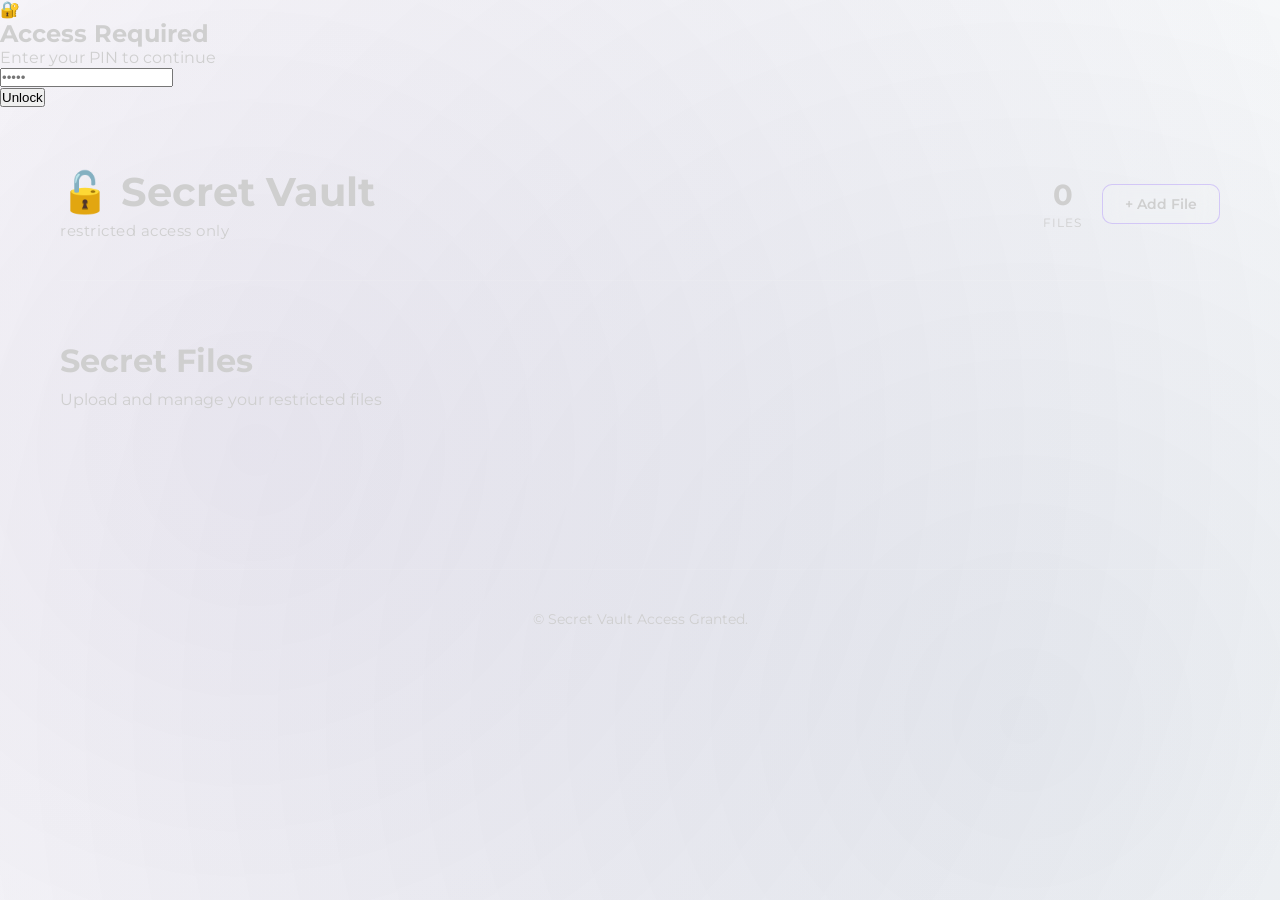
==== secret.html @ add7da0d "Add PIN auth, file management, secret vault, and Firebase backend" ====
<!DOCTYPE html>
<html lang="en">
<head>
    <meta charset="UTF-8">
    <meta name="viewport" content="width=device-width, initial-scale=1.0">
    <title>Secret Repository</title>
    <link href="https://fonts.googleapis.com/css2?family=Montserrat:wght@400;600;700&display=swap" rel="stylesheet">
    <link rel="stylesheet" href="styles.css">
</head>
<body>
    <div class="gradient-bg"></div>
    
    <!-- PIN Authentication Modal -->
    <div id="pinModal" class="pin-modal">
        <div class="pin-modal-content">
            <div class="pin-modal-body">
                <div class="pin-icon">🔐</div>
                <div class="pin-modal-header">
                    <h2>Access Required</h2>
                    <p>Enter your PIN to continue</p>
                </div>
                <div class="pin-input-container">
                    <input 
                        type="password" 
                        id="pinInput" 
                        class="pin-input" 
                        placeholder="•••••" 
                        maxlength="5"
                        autocomplete="off"
                        inputmode="numeric"
                    >
                </div>
                <div id="pinError" class="pin-error" style="display: none;"></div>
                <button id="pinSubmitBtn" class="pin-submit-btn">Unlock</button>
            </div>
        </div>
    </div>

    <!-- Add File Modal -->
    <div id="addFileModal" class="add-file-modal hidden">
        <div class="add-file-modal-content">
            <div class="add-file-modal-header">
                <h2>Add New File</h2>
                <button class="close-modal-btn" id="closeAddFileModal">&times;</button>
            </div>
            <form id="addFileForm" class="add-file-form">
                <div class="form-group">
                    <label for="fileName">File Name *</label>
                    <input type="text" id="fileName" required placeholder="Enter file name">
                </div>

                <div class="form-group">
                    <label for="fileDesc">Description *</label>
                    <textarea id="fileDesc" required placeholder="Enter file description" rows="3"></textarea>
                </div>

                <div class="form-row">
                    <div class="form-group">
                        <label for="fileSize">File Size *</label>
                        <div class="size-input-group">
                            <input type="number" id="fileSizeNum" required placeholder="Enter size" min="0" step="0.1">
                            <select id="fileSizeUnit">
                                <option value="KB">KB</option>
                                <option value="MB" selected>MB</option>
                                <option value="GB">GB</option>
                            </select>
                        </div>
                    </div>
                </div>

                <div class="form-group">
                    <label for="fileLink">Download Link *</label>
                    <input type="url" id="fileLink" required placeholder="https://example.com/file">
                </div>

                <div class="form-group">
                    <label for="fileIcon">Icon Image (PNG/JPG) *</label>
                    <div class="file-input-wrapper">
                        <input type="file" id="fileIcon" accept="image/*" required>
                        <span class="file-input-label">Choose Image or Drag & Drop</span>
                    </div>
                    <div id="iconPreview" class="icon-preview hidden">
                        <img id="iconPreviewImg" src="" alt="Preview">
                    </div>
                </div>

                <div class="form-actions">
                    <button type="button" class="form-btn cancel-btn" id="cancelAddFileBtn">Cancel</button>
                    <button type="submit" class="form-btn submit-btn">Add File</button>
                </div>
            </form>
        </div>
    </div>
    
    <div class="container">
        <!-- Header -->
        <header class="header">
            <div class="header-content">
                <div class="logo">
                    <h1>🔓 Secret Vault</h1>
                    <p class="subtitle">restricted access only</p>
                </div>
                <div class="stats">
                    <div class="stat-item">
                        <span class="stat-number" id="fileCount">0</span>
                        <span class="stat-label">Files</span>
                    </div>
                    <button id="addFileBtn" class="add-file-btn" title="Add a new file">+ Add File</button>
                </div>
            </div>
        </header>

        <!-- Main Content -->
        <main class="main-content">
            <section class="files-section">
                <div class="section-header">
                    <h2>Secret Files</h2>
                    <p class="section-description">Upload and manage your restricted files</p>
                </div>

                <div class="files-grid" id="filesGrid">
                    <!-- Files will be dynamically inserted here -->
                </div>

                <div class="empty-state" id="emptyState">
                    <div class="empty-icon">📁</div>
                    <p>No files available yet</p>
                </div>
            </section>
        </main>

        <!-- Footer -->
        <footer class="footer">
            <p>&copy; Secret Vault Access Granted.</p>
        </footer>
    </div>

    <script src="files.js"></script>
    <script src="https://www.gstatic.com/firebasejs/10.0.0/firebase-app.js"></script>
    <script src="https://www.gstatic.com/firebasejs/10.0.0/firebase-firestore.js"></script>
    <script src="firebase-config.js"></script>
    <script src="secret-script.js"></script>
</body>
</html>
---- styles.css ----
* {
    margin: 0;
    padding: 0;
    box-sizing: border-box;
}

body {
    font-family: 'Montserrat', sans-serif;
    color: #cfcfcf;
    overflow-x: hidden;
}

/* Gradient Background */
.gradient-bg {
    position: fixed;
    top: 0;
    left: 0;
    width: 100%;
    height: 100%;
    background-image: url('https://i.imgur.com/I5HOJvp.png');
    background-size: cover;
    background-position: center;
    background-attachment: fixed;
    z-index: -2;
}

/* Overlay for better text readability */
body::before {
    content: '';
    position: fixed;
    top: 0;
    left: 0;
    width: 100%;
    height: 100%;
    background: radial-gradient(circle at 20% 50%, rgba(83, 52, 131, 0.1), transparent),
                radial-gradient(circle at 80% 80%, rgba(15, 52, 96, 0.1), transparent);
    pointer-events: none;
    z-index: -1;
}

.container {
    max-width: 1200px;
    margin: 0 auto;
    padding: 0 20px;
    position: relative;
    z-index: 1;
}

/* Header */
.header {
    padding: 60px 0 40px;
    border-bottom: 1px solid rgba(255, 255, 255, 0.1);
    animation: slideInDown 0.8s ease-out;
}

@keyframes slideInDown {
    from {
        opacity: 0;
        transform: translateY(-30px);
    }
    to {
        opacity: 1;
        transform: translateY(0);
    }
}

.header-content {
    display: flex;
    justify-content: space-between;
    align-items: center;
    flex-wrap: wrap;
    gap: 20px;
}

.logo h1 {
    font-size: 2.5rem;
    font-weight: 700;
    color: #cfcfcf;
    margin-bottom: 5px;
}

.subtitle {
    font-size: 0.95rem;
    color: #cfcfcf;
    font-weight: 400;
    letter-spacing: 0.5px;
}

.stats {
    display: flex;
    gap: 20px;
    align-items: center;
}

.stat-item {
    display: flex;
    flex-direction: column;
    align-items: center;
    animation: fadeIn 0.8s ease-out 0.3s both;
}

@keyframes fadeIn {
    from {
        opacity: 0;
    }
    to {
        opacity: 1;
    }
}

.stat-number {
    font-size: 1.8rem;
    font-weight: 700;
    color: #cfcfcf;
}

.stat-label {
    font-size: 0.75rem;
    color: #cfcfcf;
    text-transform: uppercase;
    letter-spacing: 1px;
    margin-top: 3px;
}

/* Main Content */
.main-content {
    padding: 60px 0;
    animation: slideInUp 0.8s ease-out 0.2s both;
}

@keyframes slideInUp {
    from {
        opacity: 0;
        transform: translateY(30px);
    }
    to {
        opacity: 1;
        transform: translateY(0);
    }
}

.files-section {
    margin-bottom: 60px;
}

.section-header {
    margin-bottom: 40px;
}

.section-header h2 {
    font-size: 2rem;
    font-weight: 700;
    margin-bottom: 10px;
}

.section-description {
    color: #cfcfcf;
    font-size: 1rem;
    font-weight: 400;
}

/* Files Grid */
.files-grid {
    display: grid;
    grid-template-columns: repeat(auto-fill, minmax(280px, 1fr));
    gap: 25px;
    margin-bottom: 40px;
}

.file-card {
    background: rgba(255, 255, 255, 0.05);
    border: 1px solid rgba(167, 139, 250, 0.2);
    border-radius: 12px;
    padding: 25px;
    backdrop-filter: blur(10px);
    transition: all 0.3s cubic-bezier(0.23, 1, 0.320, 1);
    cursor: pointer;
    animation: scaleIn 0.5s ease-out both;
    position: relative;
    overflow: hidden;
}

@keyframes scaleIn {
    from {
        opacity: 0;
        transform: scale(0.9);
    }
    to {
        opacity: 1;
        transform: scale(1);
    }
}

.file-card::before {
    content: '';
    position: absolute;
    top: 0;
    left: -100%;
    width: 100%;
    height: 100%;
    background: linear-gradient(90deg, transparent, rgba(255, 255, 255, 0.1), transparent);
    transition: left 0.5s ease;
}

.file-card:nth-child(1) {
    animation-delay: 0.05s;
}

.file-card:nth-child(2) {
    animation-delay: 0.1s;
}

.file-card:nth-child(3) {
    animation-delay: 0.15s;
}

.file-card:nth-child(4) {
    animation-delay: 0.2s;
}

.file-card:nth-child(5) {
    animation-delay: 0.25s;
}

.file-card:nth-child(6) {
    animation-delay: 0.3s;
}

.file-card:hover {
    background: rgba(167, 139, 250, 0.1);
    border-color: rgba(167, 139, 250, 0.5);
    transform: translateY(-5px);
    box-shadow: 0 20px 40px rgba(167, 139, 250, 0.15);
}

.file-card:hover::before {
    left: 100%;
}

.file-icon {
    font-size: 2.5rem;
    margin-bottom: 15px;
}

.file-icon-img {
    width: 80px;
    height: 80px;
    object-fit: cover;
    border-radius: 8px;
    margin-bottom: 15px;
}

.file-name {
    font-size: 1.1rem;
    font-weight: 600;
    margin-bottom: 8px;
    color: #cfcfcf;
    word-break: break-word;
}

.file-size {
    font-size: 0.85rem;
    color: #cfcfcf;
    margin-bottom: 15px;
}

.file-description {
    font-size: 0.9rem;
    color: #cfcfcf;
    margin-bottom: 20px;
    line-height: 1.5;
    min-height: 40px;
}

.download-btn {
    display: inline-block;
    padding: 10px 20px;
    background: rgba(255, 255, 255, 0.1);
    backdrop-filter: blur(10px);
    color: #cfcfcf;
    border: 1px solid rgba(255, 255, 255, 0.2);
    border-radius: 8px;
    font-size: 0.9rem;
    font-weight: 600;
    font-family: 'Montserrat', sans-serif;
    cursor: pointer;
    transition: all 0.3s cubic-bezier(0.23, 1, 0.320, 1);
    position: relative;
    overflow: hidden;
    width: 100%;
}

.download-btn::before {
    content: '';
    position: absolute;
    top: 50%;
    left: 50%;
    width: 0;
    height: 0;
    background: rgba(255, 255, 255, 0.2);
    border-radius: 50%;

/* PIN Modal Styles */
.pin-modal {
    position: fixed;
    top: 0;
    left: 0;
    width: 100%;
    height: 100%;
    background: rgba(0, 0, 0, 0.85);
    backdrop-filter: blur(8px);
    display: flex;
    justify-content: center;
    align-items: center;
    z-index: 9999;
    animation: fadeIn 0.3s ease-out;
}

.pin-modal.hidden {
    display: none;
}

.pin-modal-content {
    background: rgba(30, 30, 40, 0.95);
    border: 1px solid rgba(167, 139, 250, 0.4);
    border-radius: 20px;
    padding: 0;
    max-width: 420px;
    width: 90%;
    box-shadow: 0 20px 60px rgba(0, 0, 0, 0.6), 0 0 40px rgba(167, 139, 250, 0.1);
    animation: slideUp 0.4s cubic-bezier(0.34, 1.56, 0.64, 1);
    backdrop-filter: blur(10px);
    overflow: hidden;
}

.pin-modal-body {
    padding: 50px 40px;
    text-align: center;
}

.pin-icon {
    font-size: 3.5rem;
    margin-bottom: 20px;
    display: inline-block;
    animation: iconBounce 0.6s ease-out;
}

@keyframes iconBounce {
    0% {
        transform: scale(0) rotateZ(-15deg);
        opacity: 0;
    }
    50% {
        transform: scale(1.1);
    }
    100% {
        transform: scale(1) rotateZ(0);
        opacity: 1;
    }
}

.pin-modal-header {
    margin-bottom: 35px;
}

.pin-modal-header h2 {
    font-size: 1.6rem;
    font-weight: 700;
    color: #cfcfcf;
    margin-bottom: 8px;
    letter-spacing: 0.3px;
}

.pin-modal-header p {
    color: #a0a0a0;
    font-size: 0.9rem;
    font-weight: 400;
}

.pin-input-container {
    margin-bottom: 25px;
}

.pin-input {
    width: 100%;
    padding: 18px;
    border: 2px solid rgba(167, 139, 250, 0.3);
    border-radius: 12px;
    background: rgba(255, 255, 255, 0.03);
    color: #cfcfcf;
    font-size: 1.8rem;
    letter-spacing: 0.5em;
    text-align: center;
    font-family: 'Courier New', monospace;
    transition: all 0.3s cubic-bezier(0.34, 1.56, 0.64, 1);
    font-weight: 600;
}

.pin-input:focus {
    outline: none;
    border-color: rgba(167, 139, 250, 0.7);
    background: rgba(167, 139, 250, 0.05);
    box-shadow: 0 0 25px rgba(167, 139, 250, 0.3), inset 0 0 15px rgba(167, 139, 250, 0.05);
    transform: scale(1.02);
}

.pin-submit-btn {
    width: 100%;
    padding: 14px;
    background: linear-gradient(135deg, #a78bfa 0%, #60a5fa 100%);
    color: white;
    border: none;
    border-radius: 12px;
    font-size: 1rem;
    font-weight: 600;
    font-family: 'Montserrat', sans-serif;
    cursor: pointer;
    transition: all 0.3s cubic-bezier(0.34, 1.56, 0.64, 1);
    text-transform: uppercase;
    letter-spacing: 1px;
    position: relative;
    overflow: hidden;
}

.pin-submit-btn::before {
    content: '';
    position: absolute;
    top: 50%;
    left: 50%;
    width: 0;
    height: 0;
    background: rgba(255, 255, 255, 0.3);
    border-radius: 50%;
    transform: translate(-50%, -50%);
    transition: width 0.6s, height 0.6s;
}

.pin-submit-btn:hover {
    transform: translateY(-2px);
    box-shadow: 0 15px 35px rgba(167, 139, 250, 0.4);
}

.pin-submit-btn:hover::before {
    width: 300px;
    height: 300px;
}

.pin-submit-btn:active {
    transform: translateY(0);
}

.pin-error {
    margin-bottom: 20px;
    padding: 12px 15px;
    background: rgba(239, 68, 68, 0.15);
    border: 1px solid rgba(239, 68, 68, 0.5);
    border-radius: 10px;
    color: #fca5a5;
    text-align: center;
    font-size: 0.85rem;
    font-weight: 500;
    animation: shake 0.4s ease;
}

@keyframes shake {
    0%, 100% { transform: translateX(0); }
    25% { transform: translateX(-8px); }
    75% { transform: translateX(8px); }
}
    transform: translate(-50%, -50%);
    transition: width 0.6s, height 0.6s;
}

.download-btn:hover {
    transform: translateY(-2px);
    background: rgba(255, 255, 255, 0.15);
    box-shadow: 0 10px 25px rgba(255, 255, 255, 0.1);
}

.download-btn:hover::before {
    width: 300px;
    height: 300px;
}

.download-btn:active {
    transform: translateY(0);
}

/* Empty State */
.empty-state {
    text-align: center;
    padding: 60px 20px;
    color: #cfcfcf;
    display: none;
}

.empty-state.show {
    display: block;
    animation: fadeIn 0.5s ease-out;
}

.empty-icon {
    font-size: 4rem;
    margin-bottom: 20px;
    opacity: 0.6;
}

.empty-state p {
    font-size: 1.2rem;
    font-weight: 400;
}

/* Info Section */
.info-section {
    background: rgba(255, 255, 255, 0.05);
    border: 1px solid rgba(167, 139, 250, 0.2);
    border-radius: 12px;
    padding: 30px;
    backdrop-filter: blur(10px);
    margin-bottom: 40px;
    animation: fadeIn 0.8s ease-out 0.4s both;
}

.info-section h3 {
    font-size: 1.2rem;
    font-weight: 600;
    margin-bottom: 15px;
    color: #cfcfcf;
}

.info-text {
    color: #cfcfcf;
    font-size: 0.95rem;
    line-height: 1.6;
}

.info-text code {
    background: rgba(0, 0, 0, 0.3);
    padding: 2px 8px;
    border-radius: 4px;
    color: #cfcfcf;
    font-family: 'Courier New', monospace;
}

/* Authentication Section */
.auth-section {
    margin-top: 60px;
    padding-bottom: 40px;
}

.auth-container {
    background: rgba(255, 255, 255, 0.05);
    border: 1px solid rgba(167, 139, 250, 0.2);
    border-radius: 12px;
    padding: 25px;
    backdrop-filter: blur(10px);
    transition: all 0.3s ease;
}

.auth-step {
    animation: fadeIn 0.3s ease-out;
}

.auth-label {
    font-size: 0.9rem;
    color: #cfcfcf;
    font-weight: 600;
    margin-bottom: 12px;
    text-transform: uppercase;
    letter-spacing: 0.5px;
}

.auth-input-group {
    display: flex;
    gap: 10px;
}

.auth-input {
    flex: 1;
    padding: 12px 15px;
    border: 1px solid rgba(167, 139, 250, 0.3);
    border-radius: 8px;
    background: rgba(255, 255, 255, 0.03);
    color: #cfcfcf;
    font-family: 'Montserrat', sans-serif;
    font-size: 0.9rem;
    transition: all 0.3s ease;
}

.auth-input:focus {
    outline: none;
    border-color: rgba(167, 139, 250, 0.6);
    background: rgba(255, 255, 255, 0.05);
    box-shadow: 0 0 15px rgba(167, 139, 250, 0.15);
}

.auth-btn {
    padding: 12px 25px;
    background: rgba(255, 255, 255, 0.08);
    border: 1px solid rgba(167, 139, 250, 0.3);
    border-radius: 8px;
    color: #cfcfcf;
    font-weight: 600;
    font-family: 'Montserrat', sans-serif;
    cursor: pointer;
    transition: all 0.3s cubic-bezier(0.34, 1.56, 0.64, 1);
    white-space: nowrap;
}

.auth-btn:hover {
    background: rgba(167, 139, 250, 0.15);
    border-color: rgba(167, 139, 250, 0.6);
    box-shadow: 0 8px 20px rgba(167, 139, 250, 0.2);
    transform: translateY(-2px);
}

.auth-btn:active {
    transform: translateY(0);
}

.auth-result {
    margin-top: 12px;
    padding: 10px 15px;
    border-radius: 6px;
    font-size: 0.9rem;
    font-weight: 500;
    text-align: center;
    animation: slideInDown 0.3s ease-out;
}

.auth-result.correct {
    background: rgba(34, 197, 94, 0.15);
    border: 1px solid rgba(34, 197, 94, 0.5);
    color: #86efac;
}

.auth-result.incorrect {
    background: rgba(239, 68, 68, 0.15);
    border: 1px solid rgba(239, 68, 68, 0.5);
    color: #fca5a5;
}

/* Footer */
.footer {
    border-top: 1px solid rgba(255, 255, 255, 0.1);
    padding: 40px 0;
    text-align: center;
    color: #cfcfcf;
    font-size: 0.9rem;
    animation: fadeIn 0.8s ease-out 0.5s both;
}

/* Responsive Design */
@media (max-width: 768px) {
    .header-content {
        flex-direction: column;
        align-items: flex-start;
        width: 100%;
    }

    .logo h1 {
        font-size: 2rem;
    }

    .subtitle {
        font-size: 0.85rem;
    }

    .files-grid {
        grid-template-columns: 1fr;
    }

    .section-header h2 {
        font-size: 1.5rem;
    }

    .stats {
        align-self: flex-start;
        width: 100%;
        gap: 15px;
        flex-wrap: wrap;
    }

    .add-file-btn {
        padding: 10px 18px;
        font-size: 0.8rem;
    }

    .pin-modal-body {
        padding: 40px 25px;
    }

    .pin-icon {
        font-size: 2.8rem;
    }

    .pin-modal-header h2 {
        font-size: 1.3rem;
    }

    .add-file-modal-content {
        padding: 25px;
    }

    .auth-input-group {
        flex-direction: column;
    }

    .auth-btn {
        width: 100%;
    }
}

/* Add File Button */
.add-file-btn {
    padding: 11px 22px;
    background: rgba(255, 255, 255, 0.08);
    border: 1.5px solid rgba(167, 139, 250, 0.4);
    color: #cfcfcf;
    border-radius: 10px;
    font-size: 0.85rem;
    font-weight: 600;
    font-family: 'Montserrat', sans-serif;
    cursor: pointer;
    transition: all 0.3s cubic-bezier(0.34, 1.56, 0.64, 1);
    white-space: nowrap;
    position: relative;
    overflow: hidden;
    backdrop-filter: blur(10px);
}

.add-file-btn::before {
    content: '';
    position: absolute;
    top: 0;
    left: -100%;
    width: 100%;
    height: 100%;
    background: linear-gradient(90deg, transparent, rgba(167, 139, 250, 0.3), transparent);
    transition: left 0.5s ease;
}

.add-file-btn:hover {
    background: rgba(167, 139, 250, 0.15);
    border-color: rgba(167, 139, 250, 0.7);
    box-shadow: 0 8px 20px rgba(167, 139, 250, 0.2), inset 0 0 10px rgba(167, 139, 250, 0.05);
    transform: translateY(-2px);
}

.add-file-btn:hover::before {
    left: 100%;
}

.add-file-btn:active {
    transform: translateY(0);
}

/* Add File Modal */
.add-file-modal {
    position: fixed;
    top: 0;
    left: 0;
    width: 100%;
    height: 100%;
    background: rgba(0, 0, 0, 0.8);
    backdrop-filter: blur(5px);
    display: flex;
    justify-content: center;
    align-items: center;
    z-index: 9998;
    animation: fadeIn 0.3s ease-out;
    overflow-y: auto;
}

.add-file-modal.hidden {
    display: none;
}

.add-file-modal-content {
    background: rgba(30, 30, 40, 0.95);
    border: 2px solid rgba(167, 139, 250, 0.3);
    border-radius: 15px;
    padding: 30px;
    max-width: 500px;
    width: 90%;
    max-height: 90vh;
    box-shadow: 0 10px 50px rgba(0, 0, 0, 0.5);
    animation: slideUp 0.4s cubic-bezier(0.34, 1.56, 0.64, 1);
    margin: 20px auto;
}

.add-file-modal-header {
    display: flex;
    justify-content: space-between;
    align-items: center;
    margin-bottom: 25px;
    border-bottom: 1px solid rgba(167, 139, 250, 0.2);
    padding-bottom: 15px;
}

.add-file-modal-header h2 {
    font-size: 1.5rem;
    font-weight: 700;
    color: #cfcfcf;
    margin: 0;
}

.close-modal-btn {
    background: none;
    border: none;
    color: #cfcfcf;
    font-size: 2rem;
    cursor: pointer;
    transition: color 0.3s ease;
    padding: 0;
    width: 40px;
    height: 40px;
    display: flex;
    align-items: center;
    justify-content: center;
}

.close-modal-btn:hover {
    color: #a78bfa;
}

/* Form Styles */
.add-file-form {
    display: flex;
    flex-direction: column;
    gap: 15px;
}

.form-group {
    display: flex;
    flex-direction: column;
}

.form-row {
    display: grid;
    grid-template-columns: 1fr;
    gap: 15px;
}

.form-group label {
    color: #cfcfcf;
    font-size: 0.95rem;
    font-weight: 600;
    margin-bottom: 8px;
}

.form-group input[type="text"],
.form-group input[type="url"],
.form-group input[type="number"],
.form-group textarea,
.form-group select {
    padding: 12px;
    border: 2px solid rgba(167, 139, 250, 0.3);
    border-radius: 8px;
    background: rgba(255, 255, 255, 0.05);
    color: #cfcfcf;
    font-family: 'Montserrat', sans-serif;
    font-size: 0.95rem;
    transition: all 0.3s ease;
}

.form-group input:focus,
.form-group textarea:focus,
.form-group select:focus {
    outline: none;
    border-color: rgba(167, 139, 250, 0.6);
    background: rgba(255, 255, 255, 0.08);
    box-shadow: 0 0 15px rgba(167, 139, 250, 0.2);
}

.form-group textarea {
    resize: vertical;
    min-height: 80px;
}

.size-input-group {
    display: flex;
    gap: 10px;
}

.size-input-group input {
    flex: 1;
}

.size-input-group select {
    min-width: 100px;
}

.file-input-wrapper {
    position: relative;
    border: 2px dashed rgba(167, 139, 250, 0.4);
    border-radius: 8px;
    padding: 25px;
    text-align: center;
    background: rgba(167, 139, 250, 0.05);
    transition: all 0.3s ease;
    cursor: pointer;
}

.file-input-wrapper:hover {
    border-color: rgba(167, 139, 250, 0.7);
    background: rgba(167, 139, 250, 0.1);
}

.file-input-wrapper input[type="file"] {
    display: none;
}

.file-input-label {
    color: #cfcfcf;
    font-size: 0.95rem;
    pointer-events: none;
    display: block;
}

.icon-preview {
    margin-top: 15px;
    text-align: center;
}

.icon-preview.hidden {
    display: none;
}

.icon-preview img {
    max-width: 150px;
    max-height: 150px;
    border-radius: 8px;
    border: 1px solid rgba(167, 139, 250, 0.3);
}

.form-actions {
    display: flex;
    gap: 10px;
    margin-top: 10px;
}

.form-btn {
    flex: 1;
    padding: 12px;
    border: none;
    border-radius: 8px;
    font-size: 0.95rem;
    font-weight: 600;
    font-family: 'Montserrat', sans-serif;
    cursor: pointer;
    transition: all 0.3s ease;
    text-transform: uppercase;
    letter-spacing: 0.5px;
}

.submit-btn {
    background: linear-gradient(135deg, #a78bfa 0%, #60a5fa 100%);
    color: white;
}

.submit-btn:hover {
    transform: translateY(-2px);
    box-shadow: 0 10px 25px rgba(167, 139, 250, 0.3);
}

.cancel-btn {
    background: rgba(255, 255, 255, 0.1);
    color: #cfcfcf;
    border: 1px solid rgba(255, 255, 255, 0.2);
}

.cancel-btn:hover {
    background: rgba(255, 255, 255, 0.15);
}

.delete-btn {
    position: absolute;
    top: 10px;
    right: 10px;
    background: rgba(239, 68, 68, 0.8);
    border: none;
    border-radius: 50%;
    width: 35px;
    height: 35px;
    font-size: 1.2rem;
    cursor: pointer;
    transition: all 0.3s ease;
    display: flex;
    align-items: center;
    justify-content: center;
}

.delete-btn:hover {
    background: rgba(239, 68, 68, 1);
    transform: scale(1.1);
}

/* Scrollbar Styling */
::-webkit-scrollbar {
    width: 10px;
}

::-webkit-scrollbar-track {
    background: rgba(255, 255, 255, 0.05);
}

::-webkit-scrollbar-thumb {
    background: linear-gradient(180deg, #a78bfa, #60a5fa);
    border-radius: 5px;
    transition: background 0.3s;
}

::-webkit-scrollbar-thumb:hover {
    background: linear-gradient(180deg, #c9a8ff, #7fb3f5);
}
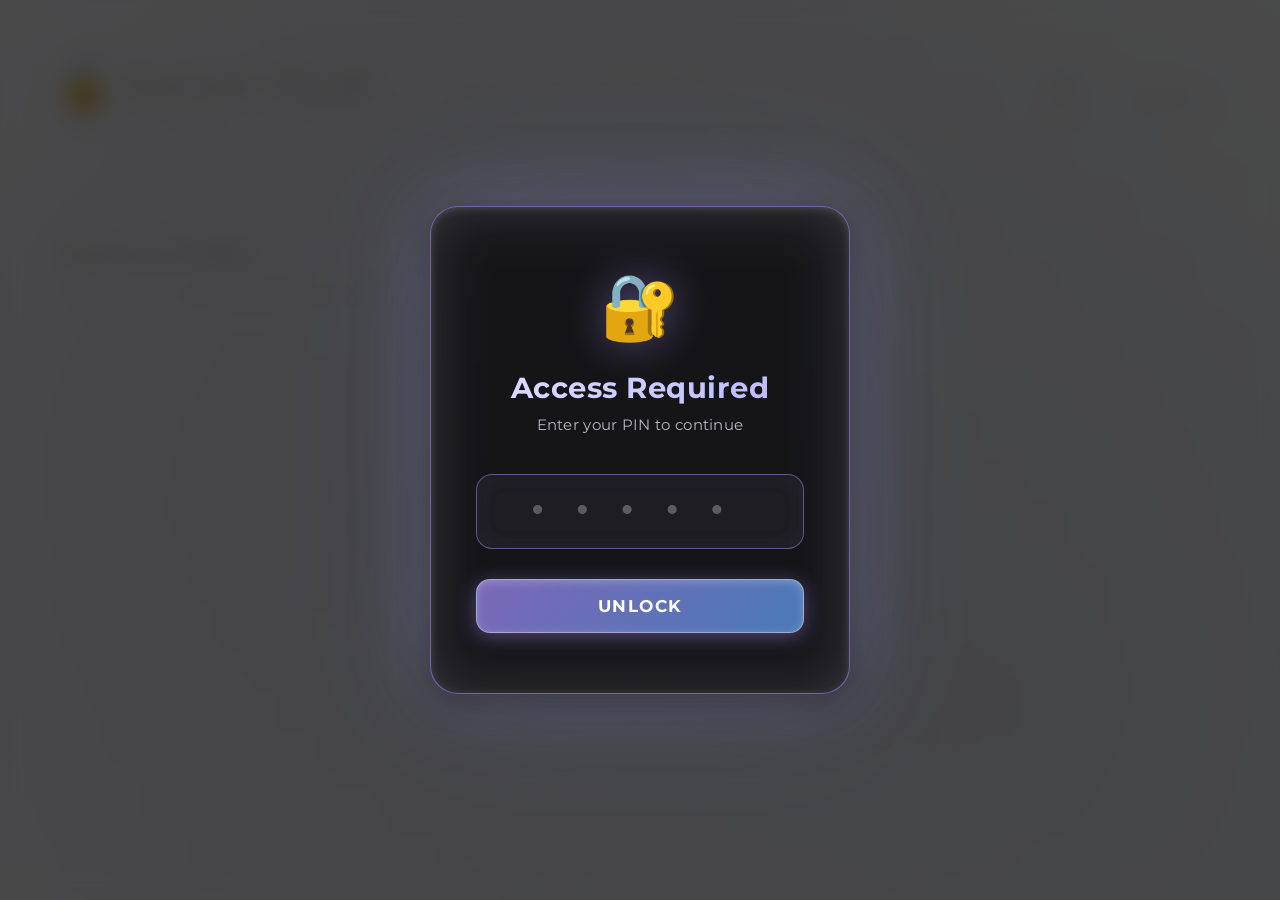
==== commit 83686082: "Update secret.html" ====
--- a/secret.html
+++ b/secret.html
@@ -136,8 +136,9 @@
     </div>
 
     <script src="files.js"></script>
-    <script src="https://www.gstatic.com/firebasejs/10.0.0/firebase-app.js"></script>
-    <script src="https://www.gstatic.com/firebasejs/10.0.0/firebase-firestore.js"></script>
+    <!-- Firebase SDK (Compat version for global access) -->
+    <script src="https://www.gstatic.com/firebasejs/10.0.0/firebase-app-compat.js"></script>
+    <script src="https://www.gstatic.com/firebasejs/10.0.0/firebase-firestore-compat.js"></script>
     <script src="firebase-config.js"></script>
     <script src="secret-script.js"></script>
 </body>
--- a/styles.css
+++ b/styles.css
@@ -299,6 +299,9 @@
     height: 0;
     background: rgba(255, 255, 255, 0.2);
     border-radius: 50%;
+    transform: translate(-50%, -50%);
+    transition: width 0.6s, height 0.6s;
+}
 
 /* PIN Modal Styles */
 .pin-modal {
@@ -307,13 +310,13 @@
     left: 0;
     width: 100%;
     height: 100%;
-    background: rgba(0, 0, 0, 0.85);
-    backdrop-filter: blur(8px);
+    background: rgba(0, 0, 0, 0.7);
+    backdrop-filter: blur(12px);
     display: flex;
     justify-content: center;
     align-items: center;
     z-index: 9999;
-    animation: fadeIn 0.3s ease-out;
+    animation: fadeIn 0.4s ease-out;
 }
 
 .pin-modal.hidden {
@@ -321,28 +324,33 @@
 }
 
 .pin-modal-content {
-    background: rgba(30, 30, 40, 0.95);
-    border: 1px solid rgba(167, 139, 250, 0.4);
-    border-radius: 20px;
+    background: rgba(20, 20, 35, 0.25);
+    border: 1px solid rgba(167, 139, 250, 0.6);
+    border-radius: 28px;
     padding: 0;
     max-width: 420px;
     width: 90%;
-    box-shadow: 0 20px 60px rgba(0, 0, 0, 0.6), 0 0 40px rgba(167, 139, 250, 0.1);
-    animation: slideUp 0.4s cubic-bezier(0.34, 1.56, 0.64, 1);
-    backdrop-filter: blur(10px);
+    box-shadow: 
+        0 8px 32px rgba(0, 0, 0, 0.3),
+        inset 0 2px 8px rgba(255, 255, 255, 0.15),
+        0 0 80px rgba(167, 139, 250, 0.25),
+        0 0 150px rgba(96, 165, 250, 0.12);
+    animation: slideUp 0.5s cubic-bezier(0.34, 1.56, 0.64, 1);
+    backdrop-filter: blur(30px);
     overflow: hidden;
 }
 
 .pin-modal-body {
-    padding: 50px 40px;
+    padding: 60px 45px;
     text-align: center;
 }
 
 .pin-icon {
-    font-size: 3.5rem;
-    margin-bottom: 20px;
+    font-size: 4rem;
+    margin-bottom: 25px;
     display: inline-block;
-    animation: iconBounce 0.6s ease-out;
+    animation: iconBounce 0.7s ease-out;
+    filter: drop-shadow(0 0 20px rgba(167, 139, 250, 0.4));
 }
 
 @keyframes iconBounce {
@@ -351,7 +359,7 @@
         opacity: 0;
     }
     50% {
-        transform: scale(1.1);
+        transform: scale(1.15);
     }
     100% {
         transform: scale(1) rotateZ(0);
@@ -360,66 +368,86 @@
 }
 
 .pin-modal-header {
-    margin-bottom: 35px;
+    margin-bottom: 40px;
 }
 
 .pin-modal-header h2 {
-    font-size: 1.6rem;
+    font-size: 1.8rem;
     font-weight: 700;
-    color: #cfcfcf;
-    margin-bottom: 8px;
+    color: #f0f0f0;
+    margin-bottom: 10px;
+    letter-spacing: 0.5px;
+    background: linear-gradient(135deg, #e0e0ff 0%, #b8b8ff 100%);
+    -webkit-background-clip: text;
+    -webkit-text-fill-color: transparent;
+    background-clip: text;
+}
+
+.pin-modal-header p {
+    color: #b8b8c8;
+    font-size: 0.95rem;
+    font-weight: 400;
     letter-spacing: 0.3px;
 }
 
-.pin-modal-header p {
-    color: #a0a0a0;
-    font-size: 0.9rem;
-    font-weight: 400;
-}
-
 .pin-input-container {
-    margin-bottom: 25px;
+    margin-bottom: 30px;
 }
 
 .pin-input {
     width: 100%;
-    padding: 18px;
-    border: 2px solid rgba(167, 139, 250, 0.3);
-    border-radius: 12px;
-    background: rgba(255, 255, 255, 0.03);
-    color: #cfcfcf;
-    font-size: 1.8rem;
-    letter-spacing: 0.5em;
+    padding: 18px 20px;
+    border: 1px solid rgba(167, 139, 250, 0.5);
+    border-radius: 16px;
+    background: rgba(255, 255, 255, 0.04);
+    color: #f0f0f0;
+    font-size: 2rem;
+    letter-spacing: 0.8em;
     text-align: center;
     font-family: 'Courier New', monospace;
     transition: all 0.3s cubic-bezier(0.34, 1.56, 0.64, 1);
-    font-weight: 600;
+    font-weight: 700;
+    backdrop-filter: blur(15px);
+    box-shadow: 
+        inset 0 2px 8px rgba(0, 0, 0, 0.1),
+        inset 0 0 20px rgba(167, 139, 250, 0.08);
+}
+
+.pin-input::placeholder {
+    color: rgba(240, 240, 240, 0.3);
 }
 
 .pin-input:focus {
     outline: none;
-    border-color: rgba(167, 139, 250, 0.7);
-    background: rgba(167, 139, 250, 0.05);
-    box-shadow: 0 0 25px rgba(167, 139, 250, 0.3), inset 0 0 15px rgba(167, 139, 250, 0.05);
+    border-color: rgba(167, 139, 250, 0.9);
+    background: rgba(255, 255, 255, 0.08);
+    box-shadow: 
+        0 0 50px rgba(167, 139, 250, 0.5),
+        inset 0 2px 8px rgba(0, 0, 0, 0.1),
+        inset 0 0 25px rgba(167, 139, 250, 0.12);
     transform: scale(1.02);
 }
 
 .pin-submit-btn {
     width: 100%;
-    padding: 14px;
-    background: linear-gradient(135deg, #a78bfa 0%, #60a5fa 100%);
+    padding: 16px;
+    background: linear-gradient(135deg, rgba(167, 139, 250, 0.7) 0%, rgba(96, 165, 250, 0.7) 100%);
     color: white;
-    border: none;
-    border-radius: 12px;
-    font-size: 1rem;
-    font-weight: 600;
+    border: 1.5px solid rgba(255, 255, 255, 0.4);
+    border-radius: 14px;
+    font-size: 1.05rem;
+    font-weight: 700;
     font-family: 'Montserrat', sans-serif;
     cursor: pointer;
     transition: all 0.3s cubic-bezier(0.34, 1.56, 0.64, 1);
     text-transform: uppercase;
-    letter-spacing: 1px;
+    letter-spacing: 1.5px;
     position: relative;
     overflow: hidden;
+    backdrop-filter: blur(15px);
+    box-shadow: 
+        0 4px 20px rgba(167, 139, 250, 0.4),
+        inset 0 2px 8px rgba(255, 255, 255, 0.25);
 }
 
 .pin-submit-btn::before {
@@ -429,15 +457,18 @@
     left: 50%;
     width: 0;
     height: 0;
-    background: rgba(255, 255, 255, 0.3);
+    background: rgba(255, 255, 255, 0.4);
     border-radius: 50%;
     transform: translate(-50%, -50%);
     transition: width 0.6s, height 0.6s;
 }
 
 .pin-submit-btn:hover {
-    transform: translateY(-2px);
-    box-shadow: 0 15px 35px rgba(167, 139, 250, 0.4);
+    transform: translateY(-3px);
+    box-shadow: 
+        0 12px 35px rgba(167, 139, 250, 0.55),
+        inset 0 2px 8px rgba(255, 255, 255, 0.3);
+    background: linear-gradient(135deg, rgba(167, 139, 250, 0.85) 0%, rgba(96, 165, 250, 0.85) 100%);
 }
 
 .pin-submit-btn:hover::before {
@@ -446,29 +477,28 @@
 }
 
 .pin-submit-btn:active {
-    transform: translateY(0);
+    transform: translateY(-1px);
 }
 
 .pin-error {
-    margin-bottom: 20px;
-    padding: 12px 15px;
-    background: rgba(239, 68, 68, 0.15);
-    border: 1px solid rgba(239, 68, 68, 0.5);
-    border-radius: 10px;
-    color: #fca5a5;
+    margin-bottom: 25px;
+    padding: 14px 16px;
+    background: rgba(239, 68, 68, 0.1);
+    border: 1.5px solid rgba(239, 68, 68, 0.6);
+    border-radius: 12px;
+    color: #ff9a9a;
     text-align: center;
-    font-size: 0.85rem;
+    font-size: 0.9rem;
     font-weight: 500;
-    animation: shake 0.4s ease;
+    letter-spacing: 0.3px;
+    backdrop-filter: blur(10px);
+    animation: shake 0.4s ease-out;
 }
 
 @keyframes shake {
     0%, 100% { transform: translateX(0); }
-    25% { transform: translateX(-8px); }
-    75% { transform: translateX(8px); }
-}
-    transform: translate(-50%, -50%);
-    transition: width 0.6s, height 0.6s;
+    25% { transform: translateX(-5px); }
+    75% { transform: translateX(5px); }
 }
 
 .download-btn:hover {
